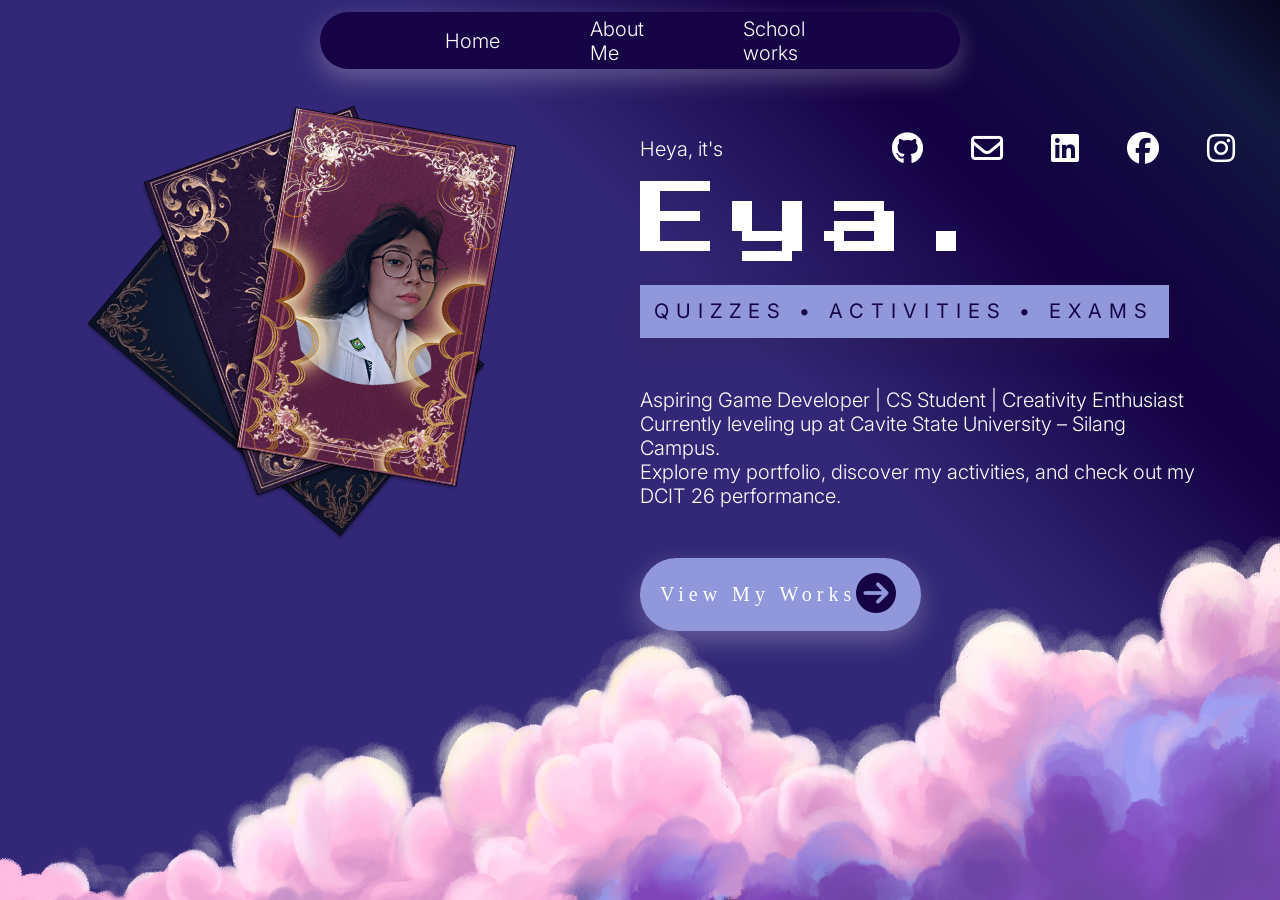
==== index.html @ 93482d6e "Add files via upload" ====
<!DOCTYPE html>
<html lang="en">
<head>
    <meta charset="UTF-8">
    <meta name="viewport" content="width=device-width, initial-scale=1.0">

    <title>Dev Era's Portfolio</title>

    <link rel="stylesheet" href="../style.css">

    <link rel="preconnect" href="https://fonts.googleapis.com">
    <link rel="preconnect" href="https://fonts.gstatic.com" crossorigin>
    <link href="https://fonts.googleapis.com/css2?family=Inter:wght@400;500;600;700&family=Press+Start+2P&display=swap" rel="stylesheet">
    <link rel="stylesheet" href="https://cdnjs.cloudflare.com/ajax/libs/font-awesome/6.7.2/css/all.min.css">

</head>

<body>
    <!--TOP NAVIGATION BAR-->
    <div id="top-nav-container"></div>

    <!--CONTENT-->
    <div class="main-content">

        <!--RIGHT-->
        <div class="profile-side">
            <img src="images/my_face_card(profile_ver).png" alt="profile picture" class="profile-pic">
            <img src="images/violet_card(profile-ver).png" alt="image" class="background-pic-one">
            <img src="images/blue_card(profile_ver).png" alt="image" class="background-pic-two">
            
        </div>

        <!--LEFT-->
        <div class="information-side">

            <div class="intro-links">
                <div class="intro">
                    <p class="introduction">Heya, it's</p>
                </div>
                <div class="soc-links">
                    <ul>
                        <li><!--icon w/ href: Github-->
                            <a href="https://github.com/Ramennyeon">
                                <i class="fa-brands fa-github fa-2xl" style="color: rgb(255, 255, 255); "></i>
                            </a>
                        </li>
                        <li><!--icon w/ href: Email-->
                            <a href="mailto:eyarareyes13@gmail.com">
                                <i class="fa-regular fa-envelope fa-2xl" style="color: rgb(255, 255, 255); "></i>
                            </a>
                        </li>
                        <li><!--icon w/ href: LinkedIn-->
                            <a href="https://www.linkedin.com/in/eyara-jadyn-reyes-029531346/">
                                <i class="fa-brands fa-linkedin fa-2xl" style="color: rgb(255, 255, 255); "></i>
                            </a>
                        </li>
                        <li><!--icon w/ href: Facebook-->
                            <a href="https://www.facebook.com/eyarareyes13/">
                                <i class="fa-brands fa-facebook fa-2xl" style="color: rgb(255, 255, 255); "></i>
                            </a>
                        </li>
                         <li><!--icon w/ href: Instagram-->
                            <a href="https://www.instagram.com/eepy_myara/">
                                <i class="fa-brands fa-instagram fa-2xl" style="color: rgb(255, 255, 255); "></i>
                            </a>
                        </li>
                    </ul>            
                </div>               
            </div>

            <h2 class="name">Eya...</h2>
            <p class="text-breaker"> QUIZZES  •  ACTIVITIES  •  EXAMS</p>
            <p class="description">
                Aspiring Game Developer | CS Student | Creativity Enthusiast
                <br>Currently leveling up at Cavite State University – Silang Campus.
                <br>Explore my portfolio, discover my activities, and check out my DCIT 26 performance.
            </p>

            <!--BUTTON-->
            <a href="../pages/school-works-page.html" class="schoolworks-link">View My Works<i class="fa-solid fa-circle-arrow-right fa-2xl" style="color: rgb(21, 3, 70);"></i></a>

        </div>
    </div>

    <script src="../js/header.js"></script>
</body> 
</html>
---- style.css ----
/* ==================================================
   GLOBAL
   ================================================== */

* {
    box-sizing: border-box;
}

body {
    margin: 0;
    padding: 0;
    width: 100%;
    min-height: 100vh;

    background-image:
        url("images/purple gradient clouds.png"),
        url("images/shooting_star.gif"),
        linear-gradient(
            45deg,
            #332877 0%,
            #332877 60%,
            #130042 78%,
            #120C41 88%,
            #11193F 94%,
            #08051F 100%
        );

    background-repeat:
        no-repeat,
        no-repeat,
        no-repeat;

    background-size:
        100% 47%,
        30% auto,
        cover;

    background-position:
        bottom center,
        top right,
        center center;
}


/* ==================================================
   TOP NAVIGATION
   ================================================== */

.top-nav {
    position: fixed;
    top: 0;
    left: 0;
    z-index: 1000;

    display: flex;

    width: 100%;
    height: 9%;

    justify-content: center;
    align-items: center;
}

.top-nav ul {
    display: flex;

    width: 50%;
    height: 70%;
    padding: 0 5rem;

    justify-content: center;
    align-items: center;

    background-color: #160346;
    border-radius: 30px;
    box-shadow: 0 10px 25px rgba(255, 255, 255, 0.25);

    font-family: 'Inter', sans-serif;
    font-size: 1.25rem;
    font-weight: 300;
}

.top-nav ul li {
    list-style: none;
}

.home,
.about-me,
.school-works {
    display: inline-block;

    padding: 15px 45px;

    color: #FFFFFF;
    text-decoration: none;

    background-size: 100% 100%;
    background-position: center;
    background-repeat: no-repeat;
}

.home:hover,
.about-me:hover,
.school-works:hover {
    background-image: url("images/hover_image.png");

    color: #D6BEEF;
    font-size: 1.5rem;
    font-weight: 400;
}


/* ==================================================
   MAIN CONTENT
   ================================================== */

.main-content {
    display: flex;

    width: 100%;
    min-height: 100vh;

    padding-top: 6%;

    overflow: hidden;
}


/* ==================================================
   PROFILE SIDE
   ================================================== */

.profile-side {
    position: relative;

    width: 50%;
    min-height: 100%;

    flex-shrink: 0;
}

.profile-side img {
    position: absolute;

    width: 35%;
    height: auto;

    margin-top: 5%;
    margin-left: 35%;

    border: 1px solid black;
    box-shadow: -2px 2px 3px rgba(0, 0, 0, 0.3);

    animation-duration: 2s;
    animation-timing-function: ease-in-out;
    animation-iteration-count: 1;
    animation-fill-mode: forwards;
}


/* ==================================================
   PROFILE ANIMATIONS
   ================================================== */

.profile-pic {
    z-index: 3;
    animation-name: anim-one;
}

.background-pic-one {
    z-index: 2;
    animation-name: anim-two;
}

.background-pic-two {
    z-index: 1;
    animation-name: anim-three;
}


@keyframes anim-one {
    from {
        transform: translate(0) rotate(0deg);
    }

    to {
        transform: translate(40px, 15px) rotate(10deg);
    }
}


@keyframes anim-two {
    from {
        transform: translate(0) rotate(0deg);
    }

    to {
        transform: translate(-30px, 25px) rotate(-20deg);
    }
}


@keyframes anim-three {
    from {
        transform: translate(0) rotate(0deg);
    }

    to {
        transform: translate(-50px, 70px) rotate(-50deg);
    }
}


/* ==================================================
   INFORMATION SIDE
   ================================================== */

.information-side {
    display: flex;
    flex-direction: column;

    width: 50%;
    margin-right: 10%;

    justify-content: top;
    align-items: flex-start;
}


/* ==================================================
   INTRODUCTION + SOCIAL LINKS
   ================================================== */

.intro-links {
    display: flex;

    width: 100%;
    padding-top:2.5rem;

    justify-content: center;
    align-items: center;
}

.intro {
    width: 50%;
}

.soc-links {
    display: flex;
    flex-direction: column;

    width: 50%;

    justify-content: center;
    align-items: center;
}

.soc-links ul {
    display: flex;

    justify-content: center;
    align-items: center;

    padding: 0;
}

.soc-links ul li {
    list-style: none;
    margin: 0 1.5rem;
}


/* ==================================================
   TEXT
   ================================================== */

.introduction,
.description {
    font-family: 'Inter', sans-serif;
    font-size: 1.25rem;
    color: #FFFFFF;
}

.introduction {
    font-weight: 300;
}

.description {
    font-weight: 300;

    margin-top: 1.5em;
    margin-bottom: 2.5em;
}


.text-breaker {
    margin-top: 1.5rem;
    padding: 0.9rem;

    background-color: #9098DB;
    color: #160447;

    text-align: center;
    letter-spacing: .35em;

    font-family: 'Inter', sans-serif;
    font-size: 1.25rem;
    font-weight: 400;

    box-shadow: 0 10px 25px rgba(53, 35, 75, 0.25);
}


/* ==================================================
   NAME
   ================================================== */

.name {
    width: 60%;
    margin: 0;

    color: #FFFFFF;

    font-family: 'Press Start 2P', cursive;
    font-size: 5rem;
    font-weight: 500;

    overflow: hidden;
    white-space: nowrap;

    letter-spacing: .15em;

    border-right: .15em solid #FFFFFF;

    animation:
        typing 3s steps(30, end),
        blink-caret .75s step-end infinite;

    animation-fill-mode: forwards;
}


@keyframes typing {
    from {
        width: 0;
    }

    to {
        width: 60%;
    }
}


@keyframes blink-caret {
    from,
    to {
        border-color: transparent;
    }

    50% {
        border-color: #FFFFFF;
    }
}


/* ==================================================
   SCHOOL WORKS LINK
   ================================================== */

.schoolworks-link {
    display: inline-block;

    padding: 25px 20px;

    background-color: #9098DB;
    color: white;

    text-decoration: none;
    letter-spacing: .25em;
    font-size: 1.25rem;

    border-radius: 50px;

    box-shadow: 0 10px 25px rgba(255, 255, 255, 0.25);
}


/* ==================================================
   RESPONSIVE — TABLETS
   ================================================== */

@media (max-width: 1024px) {

    .top-nav {
        height: 8%;
    }

    .top-nav ul {
        width: 65%;
        padding: 0 2rem;

        font-size: 1rem;
    }

    .home,
    .about-me,
    .school-works {
        padding: 12px 25px;
    }

    .home:hover,
    .about-me:hover,
    .school-works:hover {
        font-size: 1.2rem;
    }

    .main-content {
        padding-top: 8%;
    }

    .profile-side img {
        width: 42%;
        margin-left: 28%;
    }

    .information-side {
        width: 50%;
        margin-right: 5%;
    }

    .name {
        font-size: 3.5rem;
    }

    .introduction,
    .description,
    .text-breaker {
        font-size: 1rem;
    }

    .schoolworks-link {
        padding: 20px 18px;
        font-size: 1rem;
    }
}


/* ==================================================
   RESPONSIVE — SMALL TABLETS
   ================================================== */

@media (max-width: 768px) {

    body {
        background-size:
            auto 40%,
            45% auto,
            cover;
    }

    .top-nav {
        height: 10%;
    }

    .top-nav ul {
        width: 85%;
        height: 65%;
        padding: 0 1rem;

        font-size: .8rem;
    }

    .home,
    .about-me,
    .school-works {
        padding: 10px 15px;
    }

    .home:hover,
    .about-me:hover,
    .school-works:hover {
        font-size: .95rem;
    }


    /* STACK MAIN CONTENT */

    .main-content {
        flex-direction: column;

        min-height: 100vh;

        padding-top: 12%;
        padding-bottom: 5%;

        overflow: visible;
    }


    /* PROFILE */

    .profile-side {
        width: 100%;
        height: 28rem;
        min-height: 28rem;
    }

    .profile-side img {
        width: 30%;
        margin-top: 3%;
        margin-left: 35%;
    }


    /* INFORMATION */

    .information-side {
        width: 90%;
        margin: 0 auto;

        align-items: center;
    }

    .intro-links {
        width: 100%;
        margin-top: 2rem;

        flex-direction: column;
    }

    .intro,
    .soc-links {
        width: 100%;
    }

    .name {
        width: 100%;

        font-size: 3rem;

        text-align: center;
    }

    .description,
    .introduction {
        text-align: center;
    }

    .text-breaker {
        width: 100%;
    }

    .soc-links ul {
        padding: 0;
    }

    .schoolworks-link {
        margin-top: 1rem;
    }
}


/* ==================================================
   RESPONSIVE — PHONES
   ================================================== */

@media (max-width: 480px) {

    .top-nav {
        height: 9%;
    }

    .top-nav ul {
        width: 92%;
        padding: 0 .5rem;

        font-size: .6rem;
    }

    .home,
    .about-me,
    .school-works {
        padding: 8px 10px;
    }

    .home:hover,
    .about-me:hover,
    .school-works:hover {
        font-size: .7rem;
    }


    .main-content {
        padding-top: 12%;
    }


    /* PROFILE */

    .profile-side {
        height: 22rem;
        min-height: 22rem;
    }

    .profile-side img {
        width: 45%;
        margin-left: 27%;
    }


    /* INFORMATION */

    .information-side {
        width: 92%;
    }

    .name {
        font-size: 2rem;
        letter-spacing: .1em;
    }

    .introduction,
    .description,
    .text-breaker {
        font-size: .85rem;
    }

    .text-breaker {
        padding: .7rem;
        letter-spacing: .2em;
    }

    .description {
        margin-bottom: 1.5em;
    }

    .schoolworks-link {
        padding: 16px 15px;
        font-size: .75rem;
        letter-spacing: .15em;
    }

    .soc-links ul li {
        margin: 0 .7rem;
    }
}


/* ==================================================
   RESPONSIVE — VERY SMALL PHONES
   ================================================== */

@media (max-width: 360px) {

    .top-nav ul {
        width: 96%;
    }

    .home,
    .about-me,
    .school-works {
        padding: 7px 7px;
    }

    .profile-side {
        height: 19rem;
        min-height: 19rem;
    }

    .name {
        font-size: 1.6rem;
    }

    .introduction,
    .description,
    .text-breaker {
        font-size: .75rem;
    }

    .schoolworks-link {
        font-size: .65rem;
    }
}


/* ==================================================
   SHORT DESKTOP SCREENS
   ================================================== */

@media (max-height: 700px) and (min-width: 769px) {

    .top-nav {
        height: 9%;
    }

    .main-content {
        padding-top: 9%;
    }

    .profile-side img {
        width: 30%;
        margin-top: 2%;
    }

    .name {
        font-size: 3.5rem;
    }

    .intro-links {
        margin-top: 2rem;
    }

    .description {
        margin-top: 1rem;
        margin-bottom: 1.5rem;
    }

    .schoolworks-link {
        padding: 18px 16px;
        font-size: 1rem;
    }
}


/* ==================================================
   VERY SHORT DESKTOP SCREENS
   ================================================== */

@media (max-height: 550px) and (min-width: 769px) {

    .top-nav {
        height: 10%;
    }

    .main-content {
        min-height: 100vh;
        padding-top: 10%;
    }

    .profile-side img {
        width: 25%;
    }

    .name {
        font-size: 2.8rem;
    }

    .introduction,
    .description,
    .text-breaker {
        font-size: .9rem;
    }

    .intro-links {
        margin-top: 1rem;
    }

    .description {
        margin-top: .8rem;
        margin-bottom: 1rem;
    }

    .schoolworks-link {
        padding: 14px 15px;
        font-size: .8rem;
    }
}
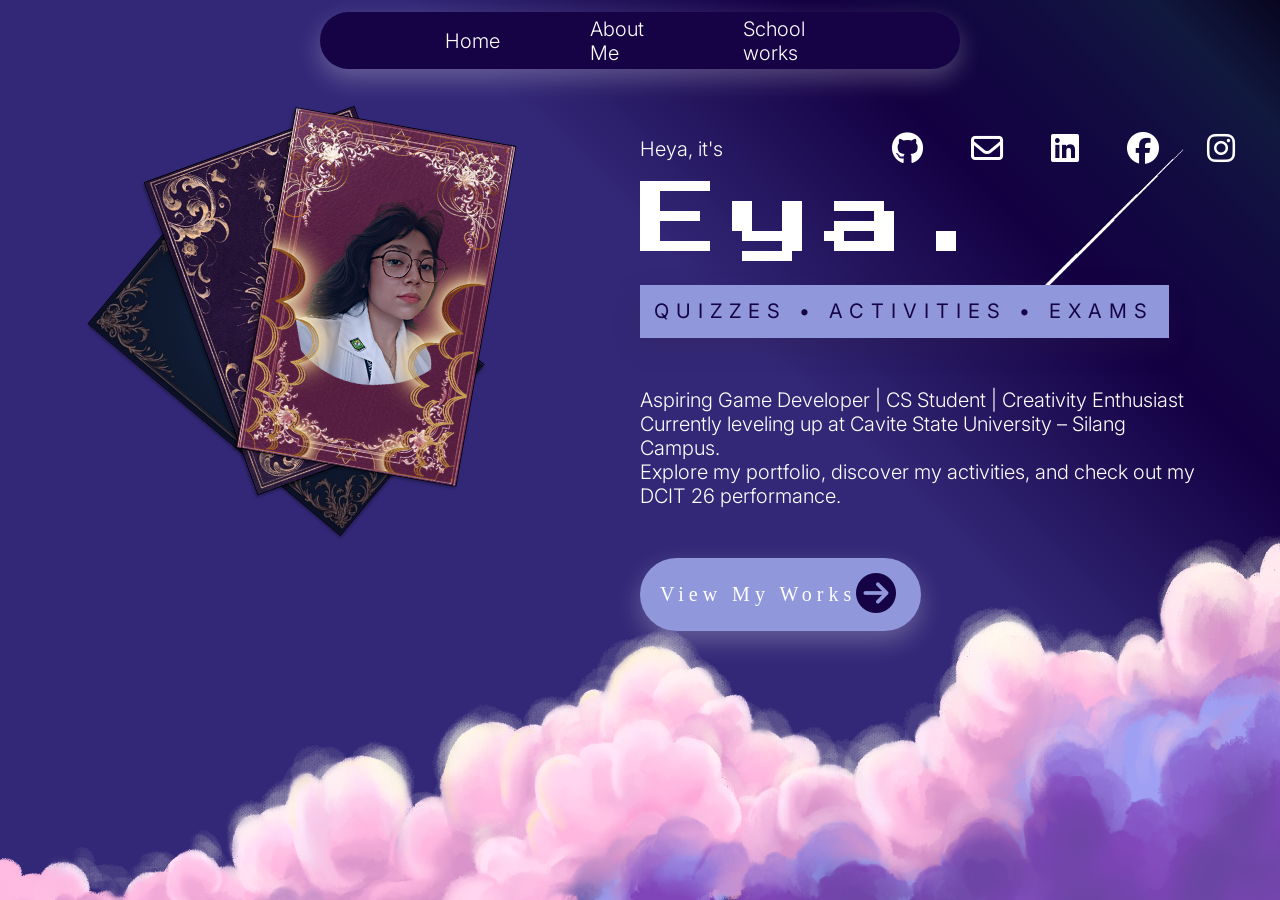
==== commit f1ceed66: "Update index.html" ====
--- a/index.html
+++ b/index.html
@@ -6,7 +6,7 @@
 
     <title>Dev Era's Portfolio</title>
 
-    <link rel="stylesheet" href="../style.css">
+    <link rel="stylesheet" href="style.css">
 
     <link rel="preconnect" href="https://fonts.googleapis.com">
     <link rel="preconnect" href="https://fonts.gstatic.com" crossorigin>
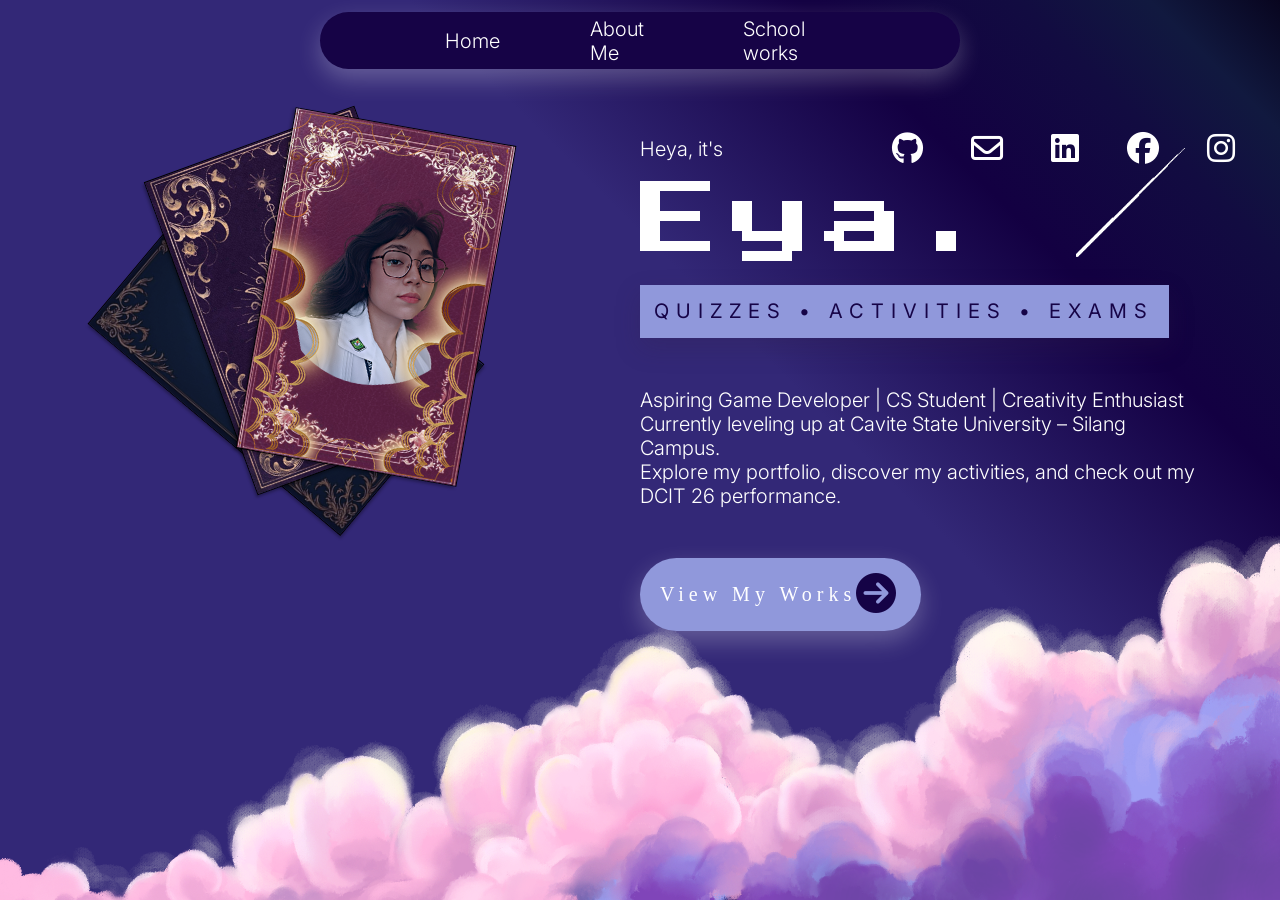
==== commit d656df83: "Fix link to school works page in index.html Updated the link to the school works page in the portfol" ====
--- a/index.html
+++ b/index.html
@@ -77,7 +77,7 @@
             </p>
 
             <!--BUTTON-->
-            <a href="../pages/school-works-page.html" class="schoolworks-link">View My Works<i class="fa-solid fa-circle-arrow-right fa-2xl" style="color: rgb(21, 3, 70);"></i></a>
+            <a href="/Eyara-Portfolio/pages/school-works-page.html" class="schoolworks-link">View My Works<i class="fa-solid fa-circle-arrow-right fa-2xl" style="color: rgb(21, 3, 70);"></i></a>
 
         </div>
     </div>
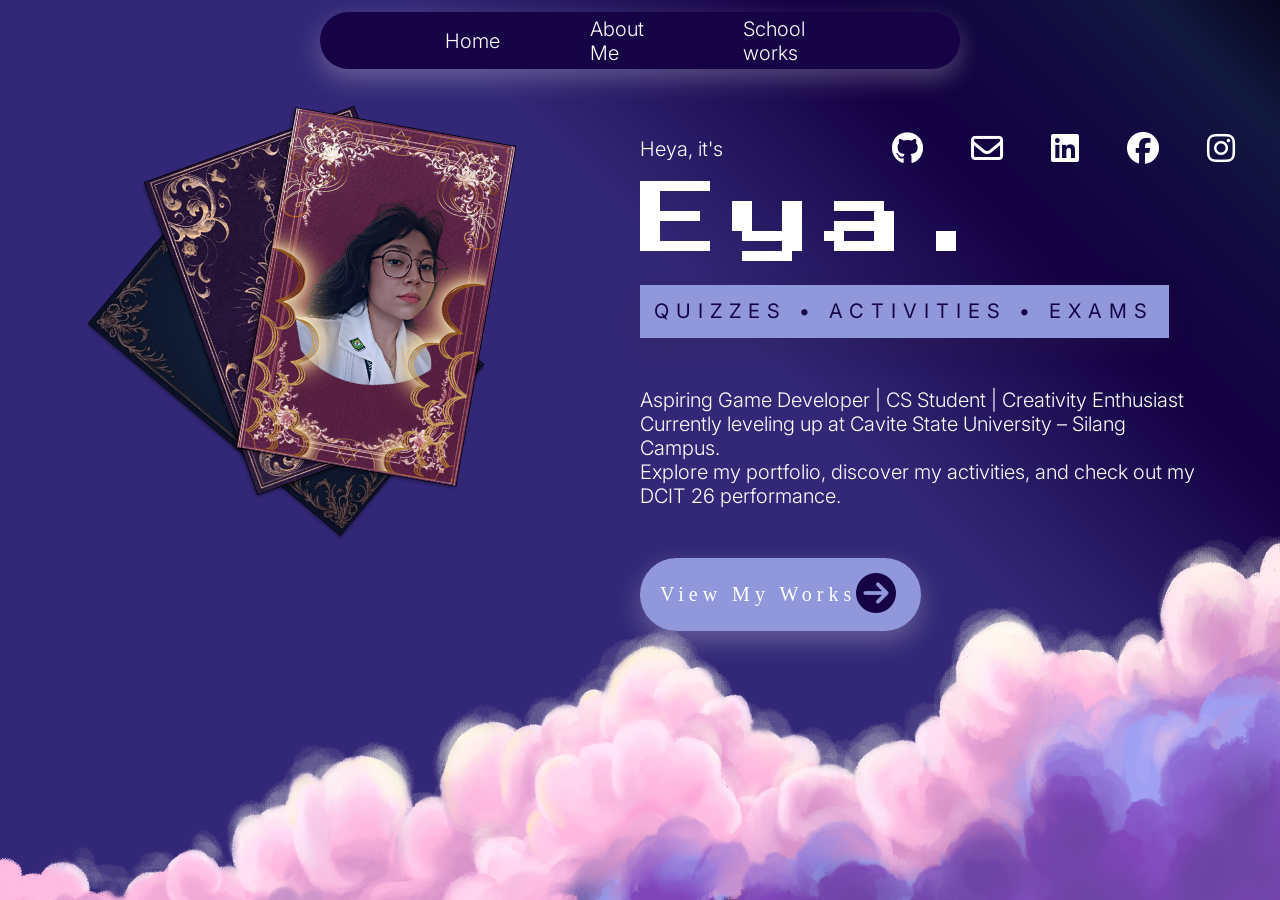
==== commit 340261c6: "Fix HTML formatting and structure" ====
--- a/index.html
+++ b/index.html
@@ -82,7 +82,7 @@
         </div>
     </div>
 
-    <script src="../js/header.js"></script>
+    <script src="./js/header.js"></script>
 </body> 
 </html>
 
